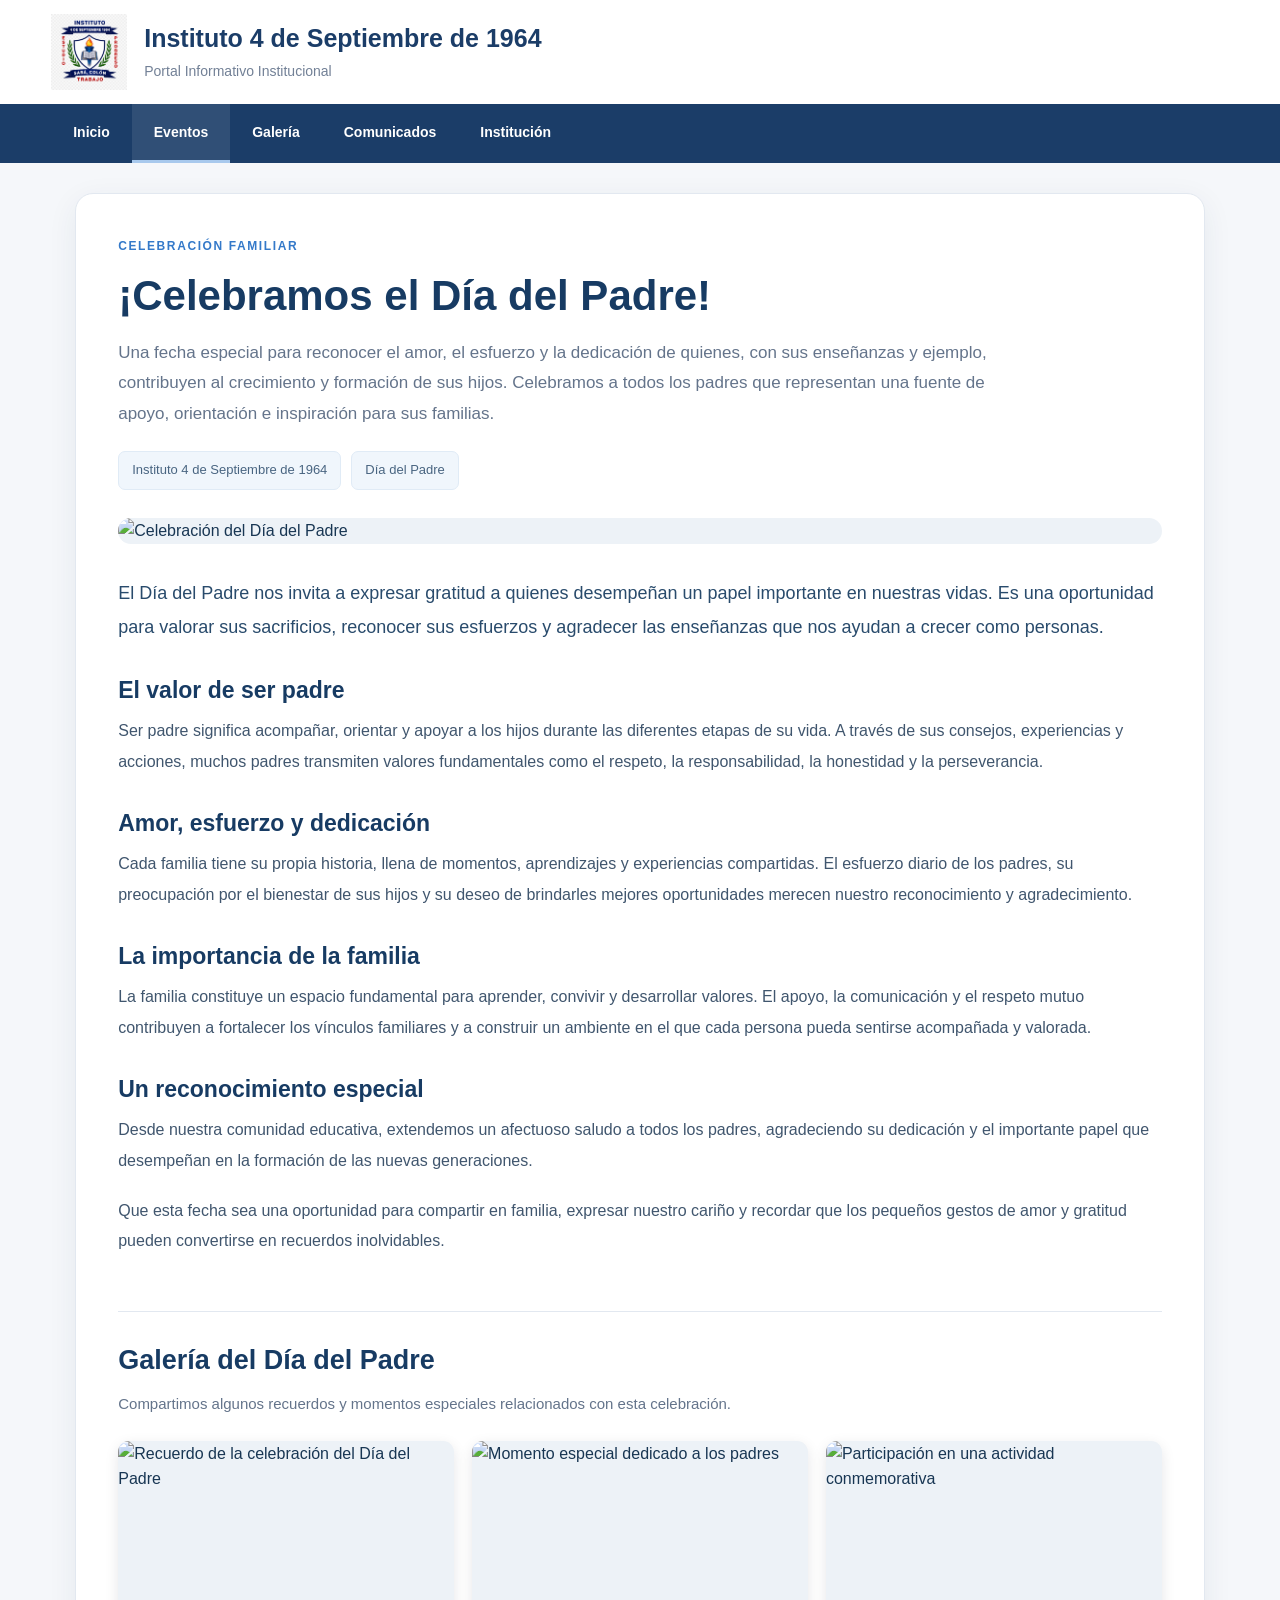
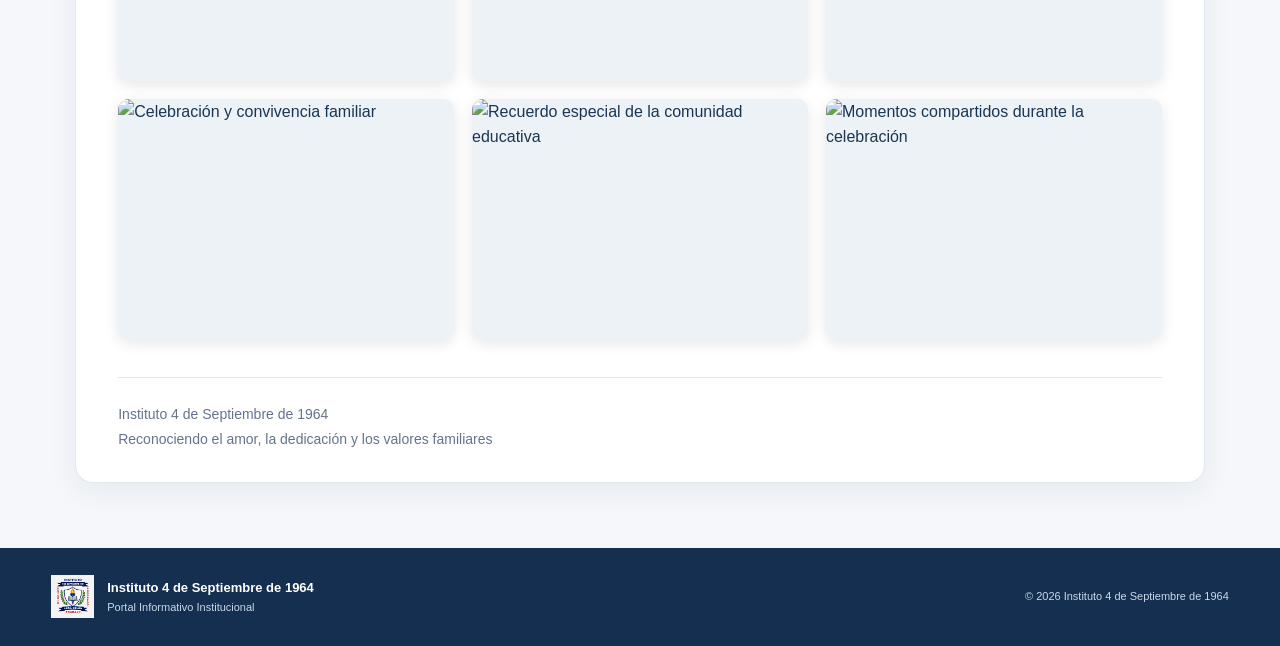
==== eventos/diapadre.html @ 83d795ff "Subir portal completo del Instituto" ====
<!DOCTYPE html>
<html lang="es">
<head>
    <meta charset="UTF-8">
    <meta name="viewport" content="width=device-width, initial-scale=1.0">

    <meta name="description"
          content="Celebramos el Día del Padre en el Instituto 4 de Septiembre de 1964, reconociendo el amor, esfuerzo y dedicación de los padres en sus familias.">

    <title>Día del Padre | Instituto 4 de Septiembre</title>

    <link rel="stylesheet" href="../estilos.css">
    <link rel="stylesheet" href="../evento-detalle.css">
</head>

<body>

    <!-- ENCABEZADO INSTITUCIONAL -->
    <header class="encabezado" id="inicio">
        <div class="contenedor encabezado-contenido">

            <a href="../index.html#inicio" class="identidad">
                <img src="../img/escudo.png"
                     alt="Escudo del Instituto"
                     class="escudo">

                <div class="identidad-texto">
                    <h1>Instituto 4 de Septiembre de 1964</h1>
                    <p>Portal Informativo Institucional</p>
                </div>
            </a>

        </div>
    </header>

    <!-- NAVEGACIÓN -->
    <nav class="navegacion">
        <div class="contenedor menu">
            <a href="../index.html#inicio">Inicio</a>
            <a href="../index.html#eventos" class="activo">Eventos</a>
            <a href="../index.html#galeria">Galería</a>
            <a href="../index.html#comunicados">Comunicados</a>
            <a href="../index.html#institucion">Institución</a>
        </div>
    </nav>

    <!-- CONTENIDO PRINCIPAL -->
    <main class="contenedor pagina-evento">

        <article class="evento-articulo">

            <!-- INFORMACIÓN DEL EVENTO -->
            <header class="evento-cabecera">

                <span class="evento-etiqueta">
                    CELEBRACIÓN FAMILIAR
                </span>

                <h2>¡Celebramos el Día del Padre!</h2>

                <p class="evento-bajada">
                    Una fecha especial para reconocer el amor,
                    el esfuerzo y la dedicación de quienes, con
                    sus enseñanzas y ejemplo, contribuyen al
                    crecimiento y formación de sus hijos.
                    Celebramos a todos los padres que representan
                    una fuente de apoyo, orientación e inspiración
                    para sus familias.
                </p>

                <div class="evento-metadatos">
                    <span>Instituto 4 de Septiembre de 1964</span>
                    <span>Día del Padre</span>
                </div>

            </header>

            <!-- FOTOGRAFÍA PRINCIPAL -->
            <img
                class="evento-foto-principal"
                src="../img/dia-padre-principal.jpg"
                alt="Celebración del Día del Padre">

            <!-- ARTÍCULO -->
            <div class="evento-cuerpo">

                <p class="evento-introduccion">
                    El Día del Padre nos invita a expresar gratitud
                    a quienes desempeñan un papel importante en
                    nuestras vidas. Es una oportunidad para valorar
                    sus sacrificios, reconocer sus esfuerzos y
                    agradecer las enseñanzas que nos ayudan a
                    crecer como personas.
                </p>

                <h3>El valor de ser padre</h3>

                <p>
                    Ser padre significa acompañar, orientar y apoyar
                    a los hijos durante las diferentes etapas de
                    su vida. A través de sus consejos, experiencias
                    y acciones, muchos padres transmiten valores
                    fundamentales como el respeto, la responsabilidad,
                    la honestidad y la perseverancia.
                </p>

                <h3>Amor, esfuerzo y dedicación</h3>

                <p>
                    Cada familia tiene su propia historia, llena
                    de momentos, aprendizajes y experiencias
                    compartidas. El esfuerzo diario de los padres,
                    su preocupación por el bienestar de sus hijos
                    y su deseo de brindarles mejores oportunidades
                    merecen nuestro reconocimiento y agradecimiento.
                </p>

                <h3>La importancia de la familia</h3>

                <p>
                    La familia constituye un espacio fundamental
                    para aprender, convivir y desarrollar valores.
                    El apoyo, la comunicación y el respeto mutuo
                    contribuyen a fortalecer los vínculos familiares
                    y a construir un ambiente en el que cada persona
                    pueda sentirse acompañada y valorada.
                </p>

                <h3>Un reconocimiento especial</h3>

                <p>
                    Desde nuestra comunidad educativa, extendemos
                    un afectuoso saludo a todos los padres,
                    agradeciendo su dedicación y el importante
                    papel que desempeñan en la formación de las
                    nuevas generaciones.
                </p>

                <p>
                    Que esta fecha sea una oportunidad para compartir
                    en familia, expresar nuestro cariño y recordar
                    que los pequeños gestos de amor y gratitud
                    pueden convertirse en recuerdos inolvidables.
                </p>

            </div>

            <!-- GALERÍA DE FOTOGRAFÍAS -->
            <section class="evento-galeria">

                <h3>Galería del Día del Padre</h3>

                <p>
                    Compartimos algunos recuerdos y momentos
                    especiales relacionados con esta celebración.
                </p>

                <div class="evento-fotos">

                    <img
                        src="../img/dia-padre-1.jpg"
                        alt="Recuerdo de la celebración del Día del Padre">

                    <img
                        src="../img/dia-padre-2.jpg"
                        alt="Momento especial dedicado a los padres">

                    <img
                        src="../img/dia-padre-3.jpg"
                        alt="Participación en una actividad conmemorativa">

                    <img
                        src="../img/dia-padre-4.jpg"
                        alt="Celebración y convivencia familiar">

                    <img
                        src="../img/dia-padre-5.jpg"
                        alt="Recuerdo especial de la comunidad educativa">

                    <img
                        src="../img/dia-padre-6.jpg"
                        alt="Momentos compartidos durante la celebración">

                </div>

            </section>

            <!-- PIE DEL ARTÍCULO -->
            <footer class="evento-pie">

                <p>
                    Instituto 4 de Septiembre de 1964<br>
                    Reconociendo el amor, la dedicación y los valores familiares
                </p>

            </footer>

        </article>

    </main>

    <!-- PIE INSTITUCIONAL -->
    <footer class="pie-pagina">
        <div class="contenedor pie-contenido">

            <div class="pie-identidad">

                <img src="../img/escudo.png"
                     alt="Escudo del Instituto"
                     class="escudo-pie">

                <div>
                    <h2>Instituto 4 de Septiembre de 1964</h2>
                    <p>Portal Informativo Institucional</p>
                </div>

            </div>

            <p class="copyright">
                © 2026 Instituto 4 de Septiembre de 1964
            </p>


        </div>
    </footer>

    <!-- VISOR DE FOTOGRAFÍAS -->
    <div class="visor-imagen"
         id="visorImagen"
         role="dialog"
         aria-modal="true"
         aria-label="Visor de fotografías">

        <button class="visor-cerrar"
                id="visorCerrar"
                aria-label="Cerrar imagen"
                type="button">&times;</button>

        <button class="visor-anterior"
                id="visorAnterior"
                aria-label="Fotografía anterior"
                type="button">&#8249;</button>

        <img id="imagenAmpliada" src="" alt="">

        <button class="visor-siguiente"
                id="visorSiguiente"
                aria-label="Fotografía siguiente"
                type="button">&#8250;</button>

        <div class="visor-contador" id="visorContador"></div>

    </div>

    <!-- JAVASCRIPT DEL VISOR -->
    <script>
        const visor = document.getElementById("visorImagen");
        const imagenAmpliada = document.getElementById("imagenAmpliada");
        const botonCerrar = document.getElementById("visorCerrar");
        const botonAnterior = document.getElementById("visorAnterior");
        const botonSiguiente = document.getElementById("visorSiguiente");
        const contador = document.getElementById("visorContador");

        const fotografias = Array.from(
            document.querySelectorAll(".evento-fotos img")
        );

        let indiceActual = 0;

        function mostrarImagen(indice) {
            if (fotografias.length === 0) return;

            indiceActual =
                (indice + fotografias.length) % fotografias.length;

            const fotografia = fotografias[indiceActual];

            imagenAmpliada.src = fotografia.src;
            imagenAmpliada.alt = fotografia.alt;

            contador.textContent =
                `${indiceActual + 1} / ${fotografias.length}`;

            botonAnterior.style.display =
                fotografias.length > 1 ? "flex" : "none";

            botonSiguiente.style.display =
                fotografias.length > 1 ? "flex" : "none";
        }

        function abrirVisor(indice) {
            mostrarImagen(indice);
            visor.classList.add("abierto");
            document.body.style.overflow = "hidden";
            botonCerrar.focus();
        }

        function cerrarVisor() {
            visor.classList.remove("abierto");
            document.body.style.overflow = "";
            imagenAmpliada.src = "";
        }

        fotografias.forEach((fotografia, indice) => {
            fotografia.addEventListener("click", () => {
                abrirVisor(indice);
            });
        });

        botonCerrar.addEventListener("click", cerrarVisor);

        botonAnterior.addEventListener("click", () => {
            mostrarImagen(indiceActual - 1);
        });

        botonSiguiente.addEventListener("click", () => {
            mostrarImagen(indiceActual + 1);
        });

        visor.addEventListener("click", (evento) => {
            if (evento.target === visor) {
                cerrarVisor();
            }
        });

        document.addEventListener("keydown", (evento) => {
            if (!visor.classList.contains("abierto")) return;

            if (evento.key === "Escape") {
                cerrarVisor();
            }

            if (evento.key === "ArrowLeft") {
                mostrarImagen(indiceActual - 1);
            }

            if (evento.key === "ArrowRight") {
                mostrarImagen(indiceActual + 1);
            }
        });
    </script>

</body>
</html>
---- estilos.css ----
/* =========================================
   1. COLORES Y CONFIGURACIÓN GENERAL
========================================= */

:root {
    --azul: #1b3d68;
    --azul-oscuro: #142f50;
    --azul-hover: #294d79;
    --azul-claro: #eaf1f9;
    --acento: #3d79ba;
    --fondo: #f5f7fa;
    --blanco: #ffffff;
    --texto: #253348;
    --gris: #728096;
    --borde: #e1e7ef;
    --radio: 12px;
    --sombra: 0 4px 18px rgba(25, 48, 78, 0.06);
}

* {
    box-sizing: border-box;
    margin: 0;
    padding: 0;
}

html {
    scroll-behavior: smooth;
    scroll-padding-top: 20px;
}

body {
    font-family: Arial, Helvetica, sans-serif;
    background: var(--fondo);
    color: var(--texto);
    line-height: 1.6;
}

a {
    text-decoration: none;
    color: inherit;
}

img {
    display: block;
    max-width: 100%;
}

.contenedor {
    width: min(1180px, 92%);
    margin: 0 auto;
}

/* =========================================
   2. ENCABEZADO Y ESCUDO
========================================= */

.encabezado {
    background: var(--blanco);
}

.encabezado-contenido {
    min-height: 104px;
    display: flex;
    align-items: center;
    justify-content: space-between;
    gap: 24px;
}

.identidad {
    display: flex;
    align-items: center;
    gap: 17px;
    min-width: 0;
}

.escudo {
    width: 76px;
    height: 82px;
    object-fit: contain;
    flex-shrink: 0;
}

.identidad-texto h1 {
    font-size: clamp(17px, 2vw, 25px);
    color: var(--azul);
    line-height: 1.3;
    font-weight: 700;
}

.identidad-texto p {
    margin-top: 5px;
    color: var(--gris);
    font-size: 14px;
}

.boton-login {
    background: var(--azul);
    color: var(--blanco);
    padding: 11px 18px;
    border-radius: 6px;
    font-size: 13px;
    font-weight: 700;
    white-space: nowrap;
    transition: background 0.2s;
}

.boton-login:hover {
    background: var(--azul-hover);
}

/* =========================================
   3. BANNER INSTITUCIONAL
========================================= */

.banner {
    width: 100%;
    height: 310px;
    position: relative;
    overflow: hidden;
    background: #dbe5ef;
}

.banner > img {
    width: 100%;
    height: 100%;
    object-fit: cover;
    object-position: center 48%;
}

.banner-capa {
    position: absolute;
    inset: 0;
    display: flex;
    align-items: end;
    background: linear-gradient(
        to top,
        rgba(12, 31, 54, 0.83),
        rgba(12, 31, 54, 0.12) 75%
    );
}

.banner-texto {
    color: var(--blanco);
    padding-bottom: 28px;
}

.banner-texto > span {
    font-size: 11px;
    font-weight: 700;
    letter-spacing: 1.6px;
    color: #d7e8fb;
}

.banner-texto h2 {
    font-size: clamp(23px, 3.2vw, 35px);
    line-height: 1.25;
    max-width: 680px;
    margin: 5px 0;
}

.banner-texto p {
    font-size: 14px;
    color: #edf3fa;
}

/* =========================================
   4. MENÚ AZUL DE ANCHO COMPLETO
========================================= */

.navegacion {
    width: 100%;
    background: var(--azul);
    color: var(--blanco);
}

.menu {
    display: flex;
    align-items: stretch;
    min-height: 59px;
    gap: 0;
}

.menu a {
    display: flex;
    align-items: center;
    justify-content: center;
    padding: 0 22px;
    border-bottom: 3px solid transparent;
    color: #ffffff;
    font-size: 14px;
    font-weight: 700;
    white-space: nowrap;
    transition: background 0.2s, border-color 0.2s;
}

.menu a:hover {
    background: rgba(255, 255, 255, 0.08);
    border-bottom-color: #a8c9ed;
}

.menu a.activo {
    background: rgba(255, 255, 255, 0.09);
    border-bottom-color: #a8c9ed;
}

/* =========================================
   5. ÁREA PRINCIPAL
========================================= */

.contenido-principal {
    padding-top: 32px;
    padding-bottom: 45px;
}

.seccion {
    margin-bottom: 42px;
    scroll-margin-top: 20px;
}

/* =========================================
   6. BIENVENIDA
========================================= */

.bienvenida {
    background: var(--blanco);
    border: 1px solid var(--borde);
    border-radius: var(--radio);
    padding: 31px 34px;
    display: grid;
    grid-template-columns: minmax(0, 1fr) 220px;
    align-items: center;
    gap: 25px;
    margin-bottom: 38px;
    box-shadow: var(--sombra);
}

.etiqueta,
.subtitulo {
    display: block;
    color: var(--acento);
    font-size: 10px;
    font-weight: 800;
    letter-spacing: 1.3px;
    margin-bottom: 6px;
}

.bienvenida h2 {
    font-size: clamp(23px, 3vw, 31px);
    line-height: 1.3;
    color: var(--azul-oscuro);
    max-width: 700px;
    margin-bottom: 12px;
}

.bienvenida p {
    font-size: 14px;
    color: var(--gris);
    max-width: 700px;
    margin-bottom: 21px;
}

.boton-principal {
    display: inline-block;
    background: var(--azul);
    color: var(--blanco);
    padding: 11px 18px;
    border-radius: 7px;
    font-size: 13px;
    font-weight: 700;
    transition: background 0.2s;
}

.boton-principal:hover {
    background: var(--azul-hover);
}

.bienvenida-icono {
    min-height: 160px;
    border-radius: 10px;
    background: var(--azul-claro);
    display: flex;
    flex-direction: column;
    justify-content: center;
    align-items: center;
    gap: 5px;
    color: var(--azul);
    border: 1px solid #dce7f4;
}

.bienvenida-icono span {
    font-size: 10px;
    font-weight: 700;
    letter-spacing: 2px;
}

.bienvenida-icono strong {
    font-size: 27px;
    letter-spacing: 1px;
}

/* =========================================
   7. TÍTULOS DE LAS SECCIONES
========================================= */

.titulo-seccion {
    display: flex;
    align-items: end;
    justify-content: space-between;
    gap: 15px;
    margin-bottom: 19px;
}

.titulo-seccion h2 {
    font-size: 25px;
    line-height: 1.3;
    color: var(--azul-oscuro);
}

.texto-auxiliar {
    color: var(--gris);
    font-size: 12px;
}

.estado-evento {
    display: inline-flex;
    align-items: center;
    gap: 8px;
    color: var(--gris);
    font-size: 12px;
    white-space: nowrap;
    padding-bottom: 5px;
}

.punto {
    width: 9px;
    height: 9px;
    border-radius: 50%;
    background: #299768;
}

/* =========================================
   8. EVENTO DESTACADO
========================================= */

.evento-destacado {
    background: var(--blanco);
    border: 1px solid var(--borde);
    border-radius: var(--radio);
    overflow: hidden;
    display: grid;
    grid-template-columns: minmax(0, 1fr) minmax(0, 1fr);
    box-shadow: var(--sombra);
}

.evento-imagen {
    min-height: 300px;
    background: #dce6f0;
}

.evento-imagen img {
    width: 100%;
    height: 100%;
    min-height: 300px;
    object-fit: cover;
}

.evento-informacion {
    padding: 30px;
    align-self: center;
}

.categoria {
    display: inline-block;
    color: var(--acento);
    font-size: 10px;
    font-weight: 800;
    letter-spacing: 1px;
    margin-bottom: 9px;
}

.evento-informacion h3 {
    color: var(--azul-oscuro);
    font-size: 25px;
    line-height: 1.3;
    margin-bottom: 12px;
}

.descripcion {
    color: var(--gris);
    font-size: 13px;
    margin-bottom: 19px;
}

.datos-evento {
    display: grid;
    gap: 8px;
    margin-bottom: 23px;
}

.datos-evento p {
    color: var(--texto);
    font-size: 12px;
}

.datos-evento span {
    color: var(--acento);
    font-weight: 700;
    margin-right: 7px;
}

.boton-secundario {
    display: inline-block;
    border: 1px solid #cbd9e9;
    color: var(--azul);
    padding: 10px 15px;
    border-radius: 7px;
    font-size: 12px;
    font-weight: 700;
}

.boton-secundario:hover {
    background: var(--azul-claro);
}

/* =========================================
   9. TARJETAS DE EVENTOS
========================================= */

.rejilla-eventos {
    display: grid;
    grid-template-columns: repeat(3, minmax(0, 1fr));
    gap: 20px;
}

.tarjeta {
    display: block;
    min-width: 0;
    color: inherit;
    text-decoration: none;
    cursor: pointer;
    background: var(--blanco);
    border: 1px solid var(--borde);
    border-radius: var(--radio);
    overflow: hidden;
    box-shadow: var(--sombra);
    transition: transform 0.2s, box-shadow 0.2s;
}

.tarjeta:hover {
    transform: translateY(-3px);
    box-shadow: 0 9px 25px rgba(25, 48, 78, 0.10);
}

.tarjeta > img {
    width: 100%;
    height: 185px;
    object-fit: cover;
}

.tarjeta-contenido {
    padding: 19px;
}

.tarjeta-contenido h3 {
    font-size: 17px;
    color: var(--azul-oscuro);
    line-height: 1.4;
    margin-bottom: 9px;
}

.tarjeta-contenido p {
    color: var(--gris);
    font-size: 12px;
    line-height: 1.8;
    margin-bottom: 15px;
}

.fecha {
    color: var(--gris);
    font-size: 10px;
}

/* =========================================
   10. GALERÍA FOTOGRÁFICA
========================================= */

.rejilla-galeria {
    display: grid;
    grid-template-columns: repeat(4, minmax(0, 1fr));
    gap: 14px;
}

.rejilla-galeria img {
    width: 100%;
    height: 180px;
    object-fit: cover;
    border-radius: 9px;
    background: #e1e7ef;
    transition: transform 0.2s;
}

.rejilla-galeria img:hover {
    transform: translateY(-3px);
}

.nota {
    font-size: 11px;
    color: var(--gris);
    margin-top: 12px;
}

/* =========================================
   11. COMUNICADOS
========================================= */

.rejilla-comunicados {
    display: grid;
    grid-template-columns: repeat(2, minmax(0, 1fr));
    gap: 18px;
}

.comunicado {
    display: flex;
    align-items: start;
    gap: 15px;
    padding: 22px;
    background: var(--blanco);
    border: 1px solid var(--borde);
    border-radius: var(--radio);
    box-shadow: var(--sombra);
}

.comunicado-icono {
    width: 39px;
    height: 39px;
    flex-shrink: 0;
    display: flex;
    align-items: center;
    justify-content: center;
    background: var(--azul-claro);
    color: var(--azul);
    border-radius: 9px;
    font-size: 19px;
    font-weight: 800;
}

.comunicado h3 {
    color: var(--azul-oscuro);
    font-size: 15px;
    margin-bottom: 5px;
}

.comunicado p {
    color: var(--gris);
    font-size: 12px;
    line-height: 1.8;
}

/* =========================================
   12. PRESENTACIÓN INSTITUCIONAL
========================================= */

.franja-institucion {
    background: var(--azul);
    color: var(--blanco);
    border-radius: var(--radio);
    padding: 30px;
    margin-bottom: 25px;
}

.franja-institucion .subtitulo {
    color: #bedbfc;
}

.franja-institucion h2 {
    font-size: 24px;
    margin-bottom: 8px;
}

.franja-institucion p {
    color: #dbe6f3;
    font-size: 13px;
    max-width: 800px;
}

/* =========================================
   13. ACCESO A LA COMUNIDAD
========================================= */

.acceso-comunidad {
    display: flex;
    justify-content: space-between;
    align-items: center;
    gap: 25px;
    padding: 25px 0;
}

.acceso-comunidad h2 {
    font-size: 20px;
    color: var(--azul-oscuro);
    margin-bottom: 5px;
}

.acceso-comunidad p {
    color: var(--gris);
    font-size: 12px;
    max-width: 700px;
}

/* =========================================
   14. PIE DE PÁGINA
========================================= */

.pie-pagina {
    background: var(--azul-oscuro);
    color: var(--blanco);
    padding: 25px 0;
}

.pie-contenido {
    display: flex;
    align-items: center;
    justify-content: space-between;
    gap: 20px;
}

.pie-identidad {
    display: flex;
    align-items: center;
    gap: 13px;
}

.escudo-pie {
    width: 43px;
    height: 48px;
    object-fit: contain;
}

.pie-identidad h2 {
    font-size: 13px;
}

.pie-identidad p,
.copyright {
    color: #cbd8e8;
    font-size: 11px;
}

/* =========================================
   15. TABLETAS
========================================= */

@media (max-width: 900px) {
    .menu a {
        padding: 0 16px;
    }

    .evento-informacion {
        padding: 23px;
    }

    .evento-informacion h3 {
        font-size: 22px;
    }

    .rejilla-eventos {
        grid-template-columns: repeat(2, minmax(0, 1fr));
    }

    .rejilla-galeria {
        grid-template-columns: repeat(2, minmax(0, 1fr));
    }
}

/* =========================================
   16. CELULARES
========================================= */

@media (max-width: 600px) {
    .contenedor {
        width: 92%;
    }

    .encabezado-contenido {
        min-height: 85px;
        gap: 10px;
    }

    .identidad {
        gap: 10px;
    }

    .escudo {
        width: 49px;
        height: 58px;
    }

    .identidad-texto h1 {
        font-size: 14px;
    }

    .identidad-texto p {
        font-size: 11px;
    }

    .boton-login {
        padding: 9px 10px;
        font-size: 11px;
    }

    .banner {
        height: 225px;
    }

    .banner-texto {
        padding-bottom: 20px;
    }

    .banner-texto h2 {
        font-size: 24px;
    }

    .banner-texto p {
        font-size: 12px;
    }

    .menu {
        width: 100%;
        min-height: 53px;
        overflow-x: auto;
        scrollbar-width: thin;
    }

    .menu a {
        padding: 0 16px;
        font-size: 12px;
    }

    .contenido-principal {
        padding-top: 22px;
        padding-bottom: 30px;
    }

    .bienvenida {
        grid-template-columns: 1fr;
        padding: 23px;
        gap: 18px;
        margin-bottom: 30px;
    }

    .bienvenida h2 {
        font-size: 25px;
    }

    .bienvenida-icono {
        min-height: 105px;
    }

    .bienvenida-icono strong {
        font-size: 22px;
    }

    .titulo-seccion {
        align-items: start;
    }

    .titulo-seccion h2 {
        font-size: 21px;
    }

    .estado-evento,
    .texto-auxiliar {
        display: none;
    }

    .evento-destacado {
        grid-template-columns: 1fr;
    }

    .evento-imagen,
    .evento-imagen img {
        min-height: 0;
        height: 215px;
    }

    .evento-informacion {
        padding: 21px;
    }

    .evento-informacion h3 {
        font-size: 22px;
    }

    .rejilla-eventos {
        grid-template-columns: 1fr;
    }

    .tarjeta > img {
        height: 205px;
    }

    .rejilla-galeria {
        grid-template-columns: repeat(2, minmax(0, 1fr));
        gap: 10px;
    }

    .rejilla-galeria img {
        height: 130px;
    }

    .rejilla-comunicados {
        grid-template-columns: 1fr;
    }

    .franja-institucion {
        padding: 23px;
    }

    .franja-institucion h2 {
        font-size: 21px;
    }

    .acceso-comunidad {
        align-items: start;
        flex-direction: column;
    }

    .pie-contenido {
        align-items: start;
        flex-direction: column;
    }
}
---- evento-detalle.css ----
/* ===== DISEÑO GENERAL DE LA PÁGINA DEL EVENTO ===== */

.pagina-evento {
    max-width: 1180px;
    margin: 0 auto;
    padding: 30px 24px 65px;
    color: #183653;
}

.evento-volver {
    display: inline-flex;
    align-items: center;
    gap: 8px;
    margin-bottom: 24px;
    color: #24558a;
    text-decoration: none;
    font-weight: 600;
    transition: color 0.2s ease;
}

.evento-volver:hover {
    color: #0d83c7;
}

/* ===== CONTENEDOR PRINCIPAL ===== */

.evento-articulo {
    width: 100%;
    max-width: 100%;
    margin: 0 auto;
    overflow: hidden;
    background: #ffffff;
    border: 1px solid #e2e8f0;
    border-radius: 18px;
    box-shadow: 0 8px 30px rgba(25, 55, 85, 0.07);
}

/* ===== CABECERA DEL EVENTO ===== */

.evento-cabecera {
    padding: 38px 42px 28px;
}

.evento-etiqueta {
    display: inline-block;
    margin-bottom: 15px;
    color: #3479c9;
    font-size: 12px;
    font-weight: 800;
    letter-spacing: 1.6px;
    text-transform: uppercase;
}

.evento-cabecera h2 {
    margin: 0 0 16px;
    color: #173b63;
    font-size: clamp(28px, 4vw, 42px);
    font-weight: 800;
    line-height: 1.2;
}

.evento-bajada {
    max-width: 900px;
    margin: 0 0 22px;
    color: #64748b;
    font-size: 17px;
    line-height: 1.8;
}

.evento-metadatos {
    display: flex;
    flex-wrap: wrap;
    gap: 10px;
    color: #496581;
    font-size: 13px;
}

.evento-metadatos span {
    display: inline-block;
    padding: 8px 13px;
    background: #f0f6fc;
    border: 1px solid #e0ebf6;
    border-radius: 7px;
}

/* ===== FOTOGRAFÍA PRINCIPAL ===== */

.evento-foto-principal {
    display: block;
    width: calc(100% - 84px);
    max-height: 540px;
    margin: 0 42px 32px;
    object-fit: cover;
    object-position: center;
    border-radius: 13px;
    background: #edf2f7;
}

/* ===== TEXTO DEL EVENTO ===== */

.evento-cuerpo {
    padding: 0 42px 34px;
    color: #40566e;
    font-size: 16px;
    line-height: 1.9;
}

.evento-cuerpo p {
    margin: 0 0 20px;
}

.evento-cuerpo .evento-introduccion {
    color: #294b6c;
    font-size: 18px;
    line-height: 1.9;
}

.evento-cuerpo h3 {
    margin: 30px 0 10px;
    color: #173b63;
    font-size: 23px;
    line-height: 1.4;
}

.evento-cuerpo h3:first-child {
    margin-top: 0;
}

/* ===== BOTÓN PARA IR A LAS FOTOGRAFÍAS ===== */

.evento-acceso-galeria {
    display: flex;
    align-items: center;
    justify-content: space-between;
    gap: 20px;
    margin: 0 42px 38px;
    padding: 23px 25px;
    background: #f0f6fc;
    border: 1px solid #dce9f6;
    border-radius: 12px;
}

.evento-acceso-galeria h3 {
    margin: 0 0 5px;
    color: #173b63;
    font-size: 19px;
}

.evento-acceso-galeria p {
    margin: 0;
    color: #64748b;
    font-size: 14px;
    line-height: 1.7;
}

.evento-boton-galeria {
    display: inline-flex;
    flex-shrink: 0;
    align-items: center;
    justify-content: center;
    gap: 8px;
    padding: 12px 18px;
    color: #ffffff;
    background: #24558a;
    border: 1px solid #24558a;
    border-radius: 8px;
    text-decoration: none;
    font-size: 14px;
    font-weight: 700;
    transition: background 0.2s ease, transform 0.2s ease;
}

.evento-boton-galeria:hover {
    background: #173b63;
    transform: translateY(-2px);
}

/* ===== GALERÍA DE FOTOGRAFÍAS ===== */

.evento-galeria {
    width: auto;
    margin: 0 42px 38px;
    padding-top: 30px;
    border-top: 1px solid #e2e8f0;
    scroll-margin-top: 25px;
}

.evento-galeria h3 {
    margin: 0 0 10px;
    color: #173b63;
    font-size: 27px;
    line-height: 1.4;
}

.evento-galeria > p {
    margin: 0 0 24px;
    color: #64748b;
    font-size: 15px;
    line-height: 1.8;
}

/* Conserva todas las fotos en una cuadrícula */

.evento-fotos {
    display: grid;
    grid-template-columns: repeat(3, minmax(0, 1fr));
    gap: 18px;
    width: 100%;
    align-items: stretch;
}

.evento-fotos img {
    display: block;
    width: 100%;
    height: 240px;
    object-fit: cover;
    object-position: center;
    border-radius: 11px;
    background: #edf2f7;
    box-shadow: 0 4px 14px rgba(15, 23, 42, 0.10);
    cursor: zoom-in;
    transition: transform 0.25s ease, box-shadow 0.25s ease;
}

.evento-fotos img:hover {
    transform: translateY(-3px);
    box-shadow: 0 8px 20px rgba(15, 23, 42, 0.16);
}

/* ===== PIE DEL ARTÍCULO ===== */

.evento-pie {
    display: flex;
    align-items: center;
    justify-content: space-between;
    gap: 20px;
    margin: 0 42px;
    padding: 24px 0 30px;
    border-top: 1px solid #e2e8f0;
}

.evento-pie p {
    margin: 0;
    color: #64748b;
    font-size: 14px;
    line-height: 1.8;
}

.evento-pie .evento-boton {
    display: inline-flex;
    flex-shrink: 0;
    align-items: center;
    justify-content: center;
    padding: 11px 16px;
    color: #24558a;
    background: #f0f6fc;
    border: 1px solid #dce9f6;
    border-radius: 8px;
    text-decoration: none;
    font-weight: 700;
    transition: background 0.2s ease;
}

.evento-pie .evento-boton:hover {
    background: #e0ebf6;
}

/* ===== VISOR DE IMÁGENES A PANTALLA COMPLETA ===== */

.visor-imagen {
    display: none;
    position: fixed;
    inset: 0;
    z-index: 99999;
    width: 100%;
    height: 100%;
    box-sizing: border-box;
    padding: 60px 70px;
    background: rgba(0, 0, 0, 0.94);
    align-items: center;
    justify-content: center;
}

.visor-imagen.abierto {
    display: flex;
}

.visor-imagen img {
    display: block;
    max-width: 100%;
    max-height: 100%;
    width: auto;
    height: auto;
    object-fit: contain;
    border-radius: 4px;
    box-shadow: 0 0 35px rgba(0, 0, 0, 0.35);
}

.visor-cerrar,
.visor-anterior,
.visor-siguiente {
    position: absolute;
    display: flex;
    align-items: center;
    justify-content: center;
    color: #ffffff;
    background: rgba(255, 255, 255, 0.13);
    border: none;
    cursor: pointer;
    transition: background 0.2s ease;
}

.visor-cerrar:hover,
.visor-anterior:hover,
.visor-siguiente:hover {
    background: rgba(255, 255, 255, 0.28);
}

.visor-cerrar {
    top: 18px;
    right: 24px;
    width: 46px;
    height: 46px;
    border-radius: 50%;
    font-size: 30px;
    line-height: 1;
}

.visor-anterior,
.visor-siguiente {
    top: 50%;
    transform: translateY(-50%);
    width: 48px;
    height: 60px;
    border-radius: 8px;
    font-size: 34px;
}

.visor-anterior {
    left: 16px;
}

.visor-siguiente {
    right: 16px;
}

.visor-contador {
    position: absolute;
    bottom: 18px;
    left: 50%;
    transform: translateX(-50%);
    color: #ffffff;
    font-size: 14px;
    letter-spacing: 1px;
}

/* ===== ADAPTACIÓN A TABLETAS ===== */

@media (max-width: 900px) {
    .evento-cabecera {
        padding: 30px 28px 24px;
    }

    .evento-foto-principal {
        width: calc(100% - 56px);
        margin: 0 28px 28px;
    }

    .evento-cuerpo {
        padding: 0 28px 28px;
    }

    .evento-acceso-galeria {
        margin-right: 28px;
        margin-left: 28px;
    }

    .evento-galeria {
        margin-right: 28px;
        margin-left: 28px;
    }

    .evento-fotos {
        grid-template-columns: repeat(2, minmax(0, 1fr));
    }

    .evento-fotos img {
        height: 220px;
    }

    .evento-pie {
        margin-right: 28px;
        margin-left: 28px;
    }
}

/* ===== ADAPTACIÓN A TELÉFONOS ===== */

@media (max-width: 560px) {
    .pagina-evento {
        padding: 20px 12px 40px;
    }

    .evento-articulo {
        border-radius: 12px;
    }

    .evento-cabecera {
        padding: 25px 18px 22px;
    }

    .evento-cabecera h2 {
        font-size: 29px;
    }

    .evento-bajada {
        font-size: 15px;
    }

    .evento-metadatos {
        flex-direction: column;
        align-items: flex-start;
    }

    .evento-foto-principal {
        width: calc(100% - 36px);
        max-height: 340px;
        margin: 0 18px 24px;
        border-radius: 9px;
    }

    .evento-cuerpo {
        padding: 0 18px 24px;
        font-size: 15px;
    }

    .evento-cuerpo .evento-introduccion {
        font-size: 16px;
    }

    .evento-cuerpo h3 {
        font-size: 21px;
    }

    .evento-acceso-galeria {
        flex-direction: column;
        align-items: flex-start;
        margin: 0 18px 28px;
        padding: 18px;
    }

    .evento-boton-galeria {
        width: 100%;
        box-sizing: border-box;
    }

    .evento-galeria {
        margin: 0 18px 28px;
        padding-top: 24px;
    }

    .evento-galeria h3 {
        font-size: 23px;
    }

    .evento-fotos {
        grid-template-columns: 1fr;
        gap: 14px;
    }

    .evento-fotos img {
        height: 240px;
    }

    .evento-pie {
        flex-direction: column;
        align-items: flex-start;
        margin: 0 18px;
        padding: 20px 0 24px;
    }

    .visor-imagen {
        padding: 55px 12px;
    }

    .visor-anterior {
        left: 5px;
    }

    .visor-siguiente {
        right: 5px;
    }

    .visor-anterior,
    .visor-siguiente {
        width: 38px;
        height: 48px;
    }
}
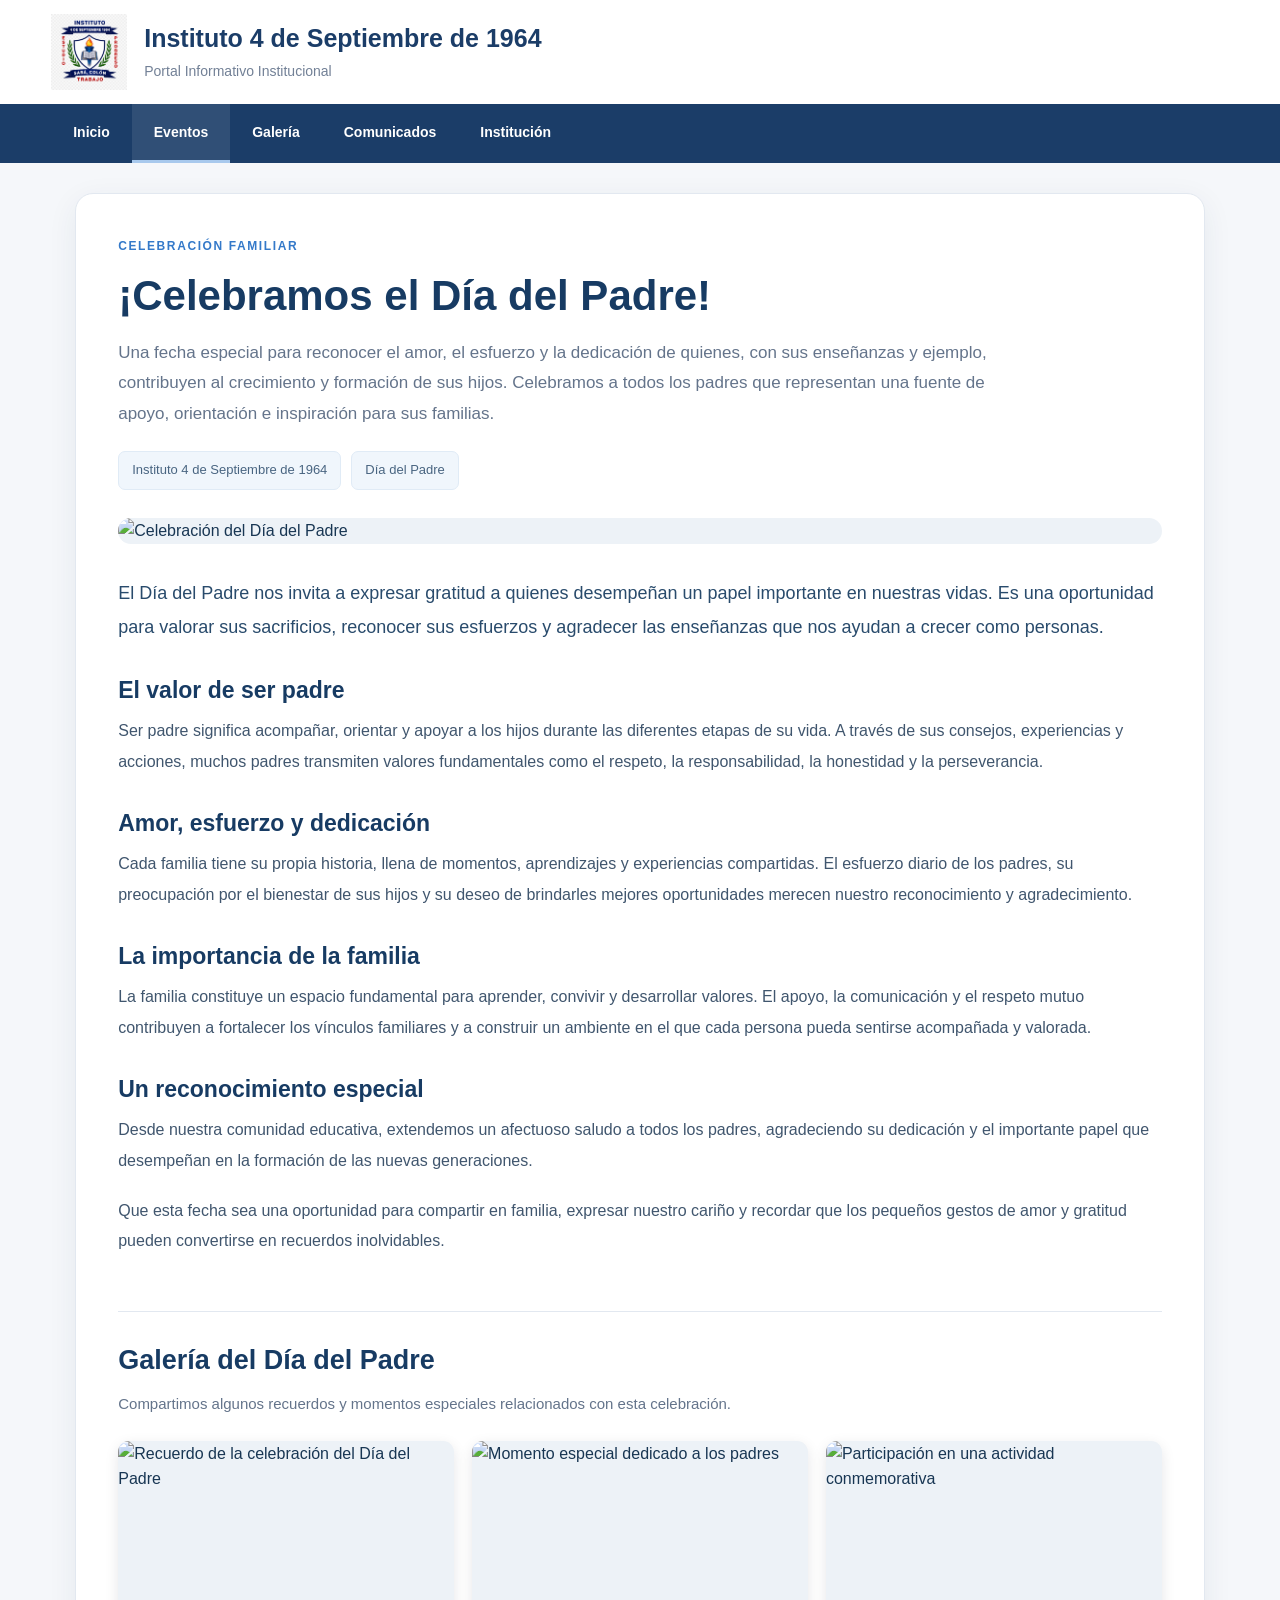
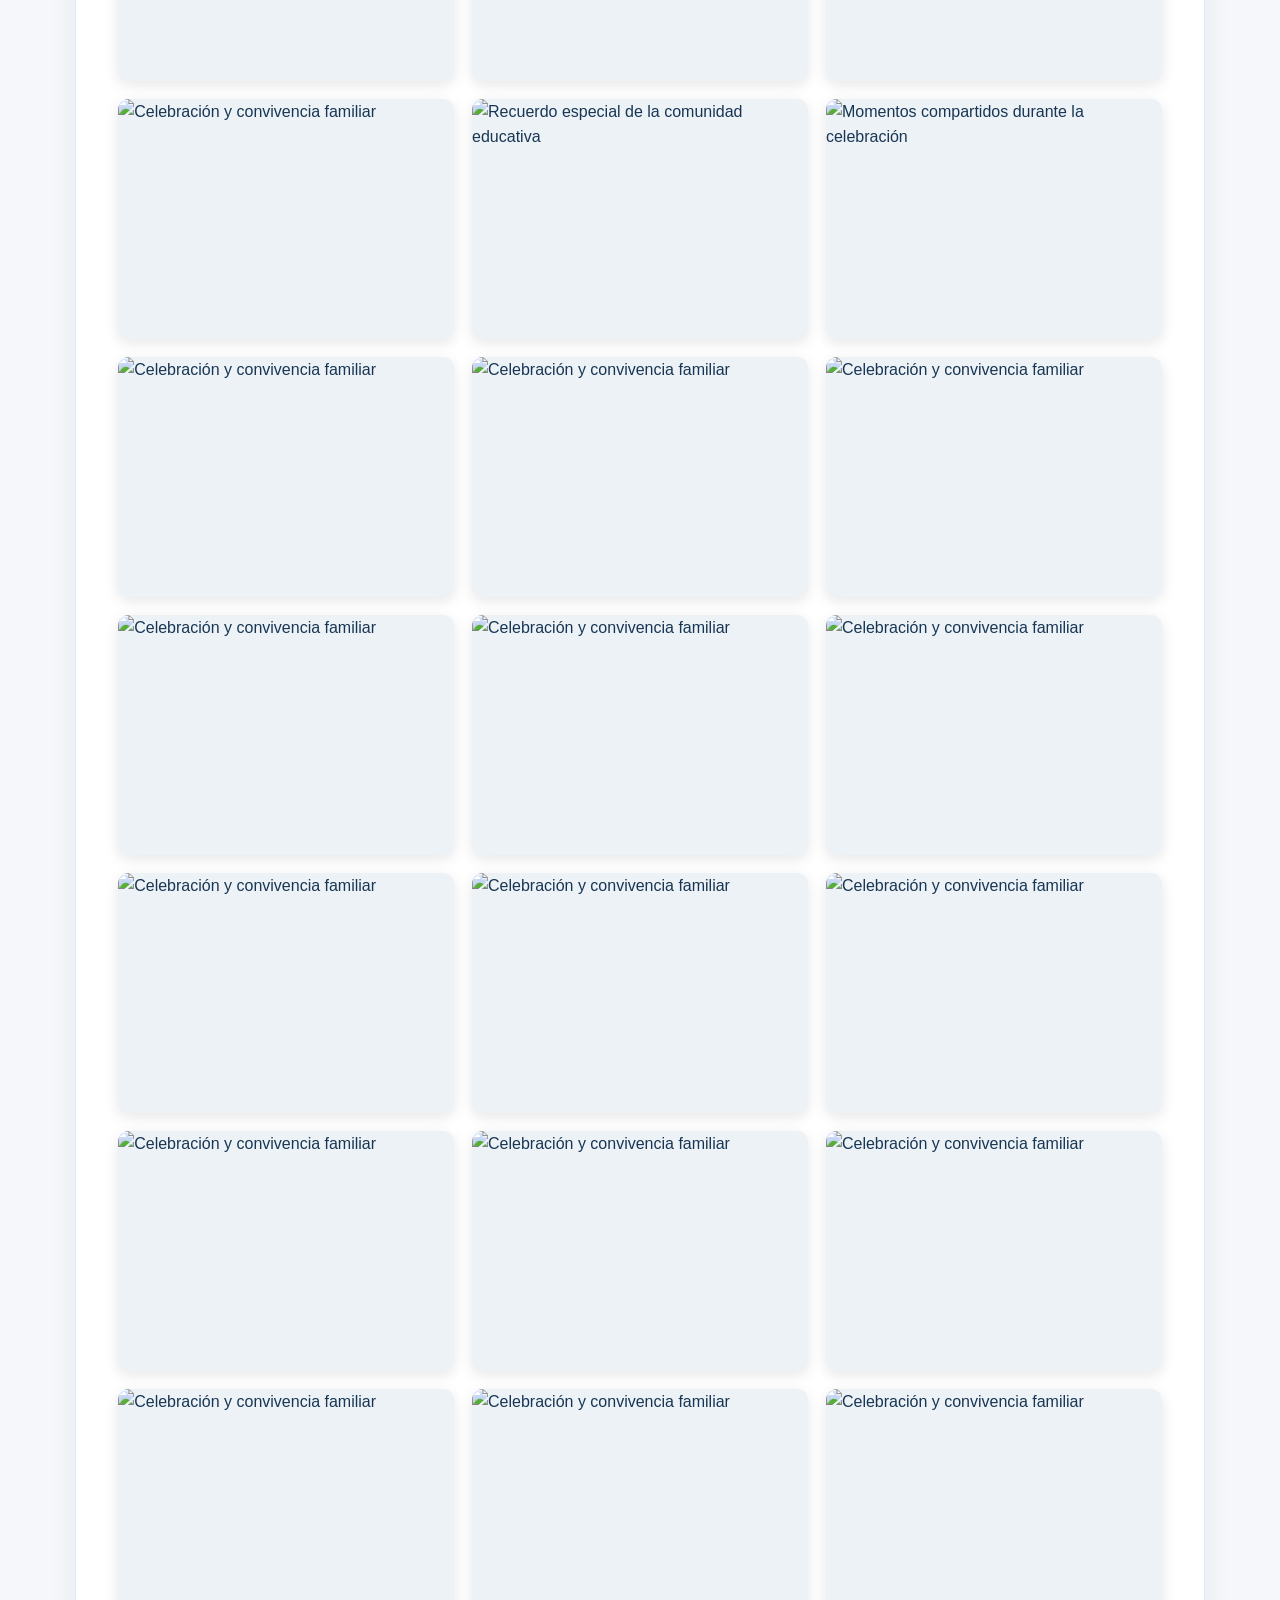
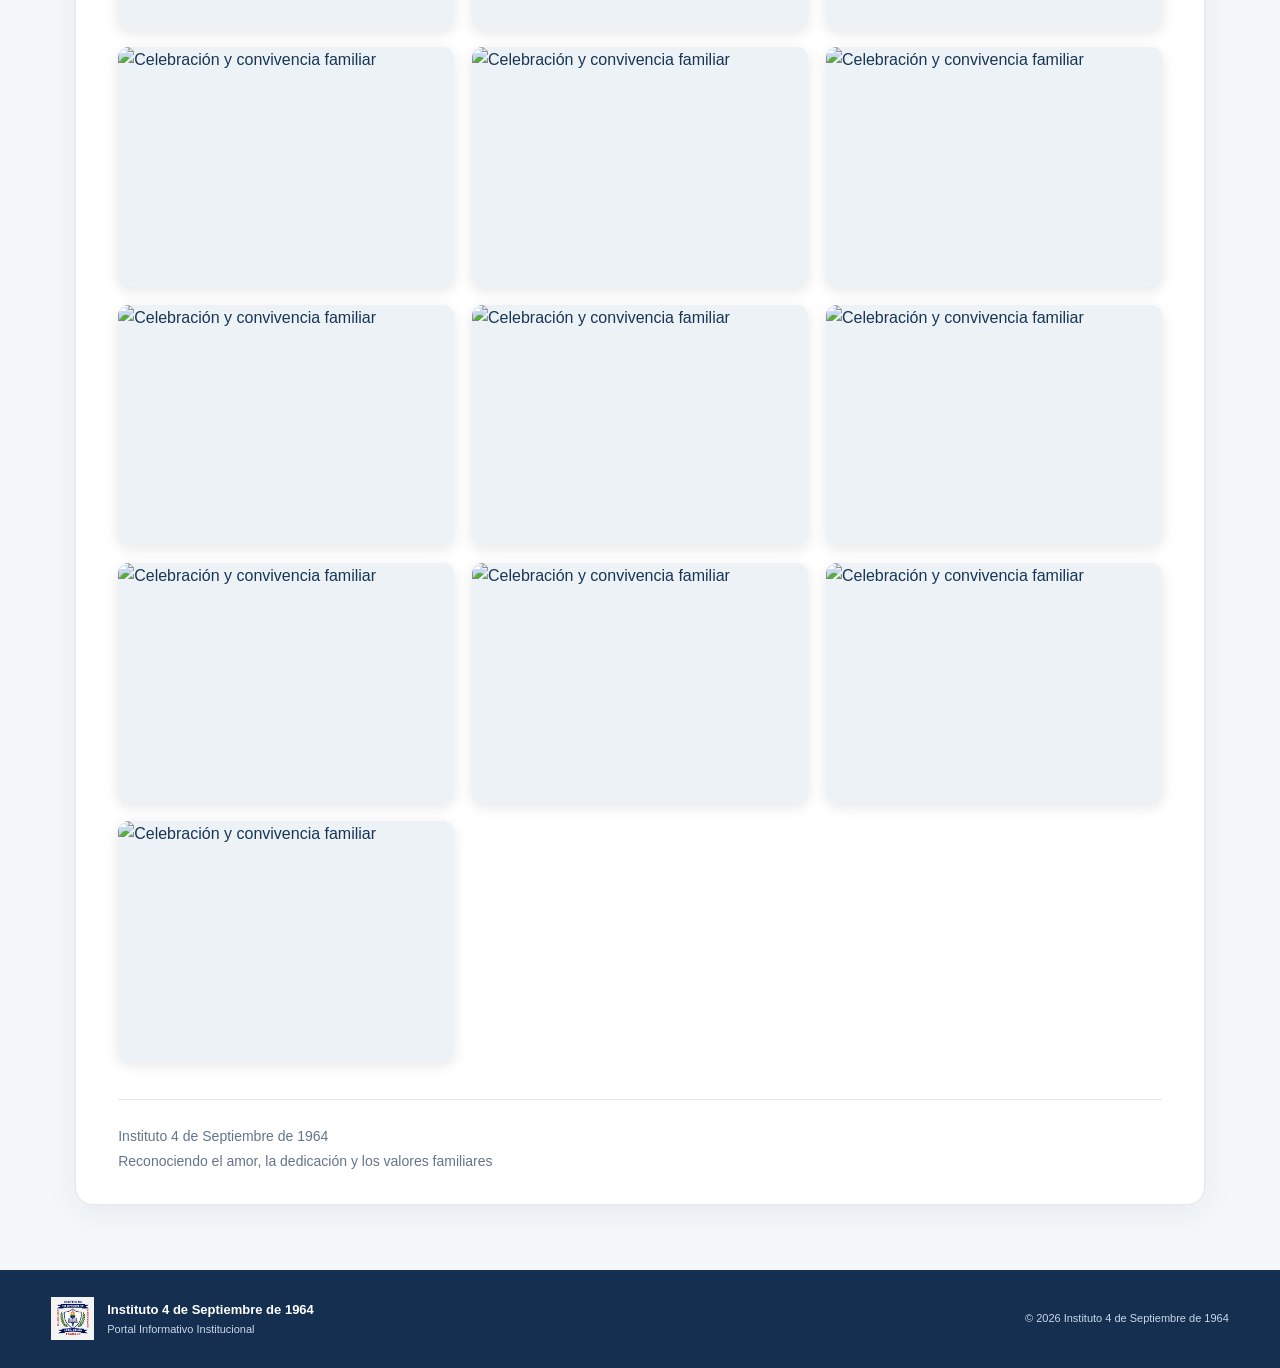
==== commit 519eb6aa: "Dia padre" ====
--- a/eventos/diapadre.html
+++ b/eventos/diapadre.html
@@ -78,7 +78,7 @@
             <!-- FOTOGRAFÍA PRINCIPAL -->
             <img
                 class="evento-foto-principal"
-                src="../img/dia-padre-principal.jpg"
+                src="file:///C|/Users/Harold Euceda/OneDrive/Documentos/GitHub/portal-instituto/img/diapadre/Captura de pantalla 2026-10-19 211400.png"
                 alt="Celebración del Día del Padre">
 
             <!-- ARTÍCULO -->
@@ -158,11 +158,11 @@
                 <div class="evento-fotos">
 
                     <img
-                        src="../img/dia-padre-1.jpg"
+                        src="file:///C|/Users/Harold Euceda/OneDrive/Documentos/GitHub/portal-instituto/img/diapadre/Captura de pantalla 2026-10-19 211405.png"
                         alt="Recuerdo de la celebración del Día del Padre">
 
                     <img
-                        src="../img/dia-padre-2.jpg"
+                        src="file:///C|/Users/Harold Euceda/OneDrive/Documentos/GitHub/portal-instituto/img/diapadre/Captura de pantalla 2026-10-19 211415.png"
                         alt="Momento especial dedicado a los padres">
 
                     <img
@@ -170,16 +170,117 @@
                         alt="Participación en una actividad conmemorativa">
 
                     <img
-                        src="../img/dia-padre-4.jpg"
-                        alt="Celebración y convivencia familiar">
-
-                    <img
-                        src="../img/dia-padre-5.jpg"
+                        src="file:///C|/Users/Harold Euceda/OneDrive/Documentos/GitHub/portal-instituto/img/diapadre/Captura de pantalla 2026-10-19 211421.png"
+                        alt="Celebración y convivencia familiar">
+
+                    <img
+                        src="file:///C|/Users/Harold Euceda/OneDrive/Documentos/GitHub/portal-instituto/img/diapadre/Captura de pantalla 2026-10-19 211429.png"
                         alt="Recuerdo especial de la comunidad educativa">
 
                     <img
-                        src="../img/dia-padre-6.jpg"
+                        src="file:///C|/Users/Harold Euceda/OneDrive/Documentos/GitHub/portal-instituto/img/diapadre/Captura de pantalla 2026-10-19 211435.png"
                         alt="Momentos compartidos durante la celebración">
+					
+					<img
+                        src="file:///C|/Users/Harold Euceda/OneDrive/Documentos/GitHub/portal-instituto/img/diapadre/Captura de pantalla 2026-10-19 211440.png"
+                        alt="Celebración y convivencia familiar">
+					
+					<img
+                        src="file:///C|/Users/Harold Euceda/OneDrive/Documentos/GitHub/portal-instituto/img/diapadre/Captura de pantalla 2026-10-19 211446.png"
+                        alt="Celebración y convivencia familiar">
+					
+					<img
+                        src="file:///C|/Users/Harold Euceda/OneDrive/Documentos/GitHub/portal-instituto/img/diapadre/Captura de pantalla 2026-10-19 211502.png"
+                        alt="Celebración y convivencia familiar">
+					
+					<img
+                        src="file:///C|/Users/Harold Euceda/OneDrive/Documentos/GitHub/portal-instituto/img/diapadre/Captura de pantalla 2026-10-19 211510.png"
+                        alt="Celebración y convivencia familiar">
+					
+					<img
+                        src="file:///C|/Users/Harold Euceda/OneDrive/Documentos/GitHub/portal-instituto/img/diapadre/Captura de pantalla 2026-10-19 211516.png"
+                        alt="Celebración y convivencia familiar">
+					
+					<img
+                        src="file:///C|/Users/Harold Euceda/OneDrive/Documentos/GitHub/portal-instituto/img/diapadre/Captura de pantalla 2026-10-19 211528.png"
+                        alt="Celebración y convivencia familiar">
+					
+					<img
+                        src="file:///C|/Users/Harold Euceda/OneDrive/Documentos/GitHub/portal-instituto/img/diapadre/Captura de pantalla 2026-10-19 211534.png"
+                        alt="Celebración y convivencia familiar">
+					
+					<img
+                        src="file:///C|/Users/Harold Euceda/OneDrive/Documentos/GitHub/portal-instituto/img/diapadre/Captura de pantalla 2026-10-19 211545.png"
+                        alt="Celebración y convivencia familiar">
+					
+					<img
+                        src="file:///C|/Users/Harold Euceda/OneDrive/Documentos/GitHub/portal-instituto/img/diapadre/Captura de pantalla 2026-10-19 211551.png"
+                        alt="Celebración y convivencia familiar">
+					
+					<img
+                        src="file:///C|/Users/Harold Euceda/OneDrive/Documentos/GitHub/portal-instituto/img/diapadre/Captura de pantalla 2026-10-19 211601.png"
+                        alt="Celebración y convivencia familiar">
+					
+					<img
+                        src="file:///C|/Users/Harold Euceda/OneDrive/Documentos/GitHub/portal-instituto/img/diapadre/Captura de pantalla 2026-10-19 211620.png"
+                        alt="Celebración y convivencia familiar">
+					
+					<img
+                        src="file:///C|/Users/Harold Euceda/OneDrive/Documentos/GitHub/portal-instituto/img/diapadre/Captura de pantalla 2026-10-19 211632.png"
+                        alt="Celebración y convivencia familiar">
+					
+					<img
+                        src="file:///C|/Users/Harold Euceda/OneDrive/Documentos/GitHub/portal-instituto/img/diapadre/Captura de pantalla 2026-10-19 211639.png"
+                        alt="Celebración y convivencia familiar">
+					
+					<img
+                        src="file:///C|/Users/Harold Euceda/OneDrive/Documentos/GitHub/portal-instituto/img/diapadre/Captura de pantalla 2026-10-19 211647.png"
+                        alt="Celebración y convivencia familiar">
+					
+					<img
+                        src="file:///C|/Users/Harold Euceda/OneDrive/Documentos/GitHub/portal-instituto/img/diapadre/Captura de pantalla 2026-10-19 211653.png"
+                        alt="Celebración y convivencia familiar">
+					
+					<img
+                        src="file:///C|/Users/Harold Euceda/OneDrive/Documentos/GitHub/portal-instituto/img/diapadre/Captura de pantalla 2026-10-19 211702.png"
+                        alt="Celebración y convivencia familiar">
+					
+					<img
+                        src="file:///C|/Users/Harold Euceda/OneDrive/Documentos/GitHub/portal-instituto/img/diapadre/Captura de pantalla 2026-10-19 211710.png"
+                        alt="Celebración y convivencia familiar">
+					
+					<img
+                        src="file:///C|/Users/Harold Euceda/OneDrive/Documentos/GitHub/portal-instituto/img/diapadre/Captura de pantalla 2026-10-19 211716.png"
+                        alt="Celebración y convivencia familiar">
+					
+					<img
+                        src="file:///C|/Users/Harold Euceda/OneDrive/Documentos/GitHub/portal-instituto/img/diapadre/Captura de pantalla 2026-10-19 211729.png"
+                        alt="Celebración y convivencia familiar">
+					
+					<img
+                        src="file:///C|/Users/Harold Euceda/OneDrive/Documentos/GitHub/portal-instituto/img/diapadre/Captura de pantalla 2026-10-19 211738.png"
+                        alt="Celebración y convivencia familiar">
+					
+					<img
+                        src="file:///C|/Users/Harold Euceda/OneDrive/Documentos/GitHub/portal-instituto/img/diapadre/Captura de pantalla 2026-10-19 211745.png"
+                        alt="Celebración y convivencia familiar">
+					
+					<img
+                        src="file:///C|/Users/Harold Euceda/OneDrive/Documentos/GitHub/portal-instituto/img/diapadre/Captura de pantalla 2026-10-19 211754.png"
+                        alt="Celebración y convivencia familiar">
+					
+					<img
+                        src="file:///C|/Users/Harold Euceda/OneDrive/Documentos/GitHub/portal-instituto/img/diapadre/Captura de pantalla 2026-10-19 211806.png"
+                        alt="Celebración y convivencia familiar">
+					
+					<img
+                        src="file:///C|/Users/Harold Euceda/OneDrive/Documentos/GitHub/portal-instituto/img/diapadre/Captura de pantalla 2026-10-19 211816.png"
+                        alt="Celebración y convivencia familiar">
+					
+					<img
+                        src="file:///C|/Users/Harold Euceda/OneDrive/Documentos/GitHub/portal-instituto/img/diapadre/Captura de pantalla 2026-10-19 211851.png"
+                        alt="Celebración y convivencia familiar">
+					
 
                 </div>
 
--- a/estilos.css
+++ b/estilos.css
@@ -830,4 +830,27 @@
         align-items: start;
         flex-direction: column;
     }
+
+.boton-notificacion {
+    display: inline-block;
+    margin-top: 18px;
+    padding: 12px 20px;
+    border: none;
+    border-radius: 8px;
+    background-color: #087eae;
+    color: #ffffff;
+    font-size: 15px;
+    font-weight: 600;
+    cursor: pointer;
+    transition: background-color 0.2s ease;
+}
+
+.boton-notificacion:hover {
+    background-color: #065f86;
+}
+
+#estado-notificaciones {
+    margin-top: 10px;
+    color: #31516b;
+    font-size: 14px;
 }
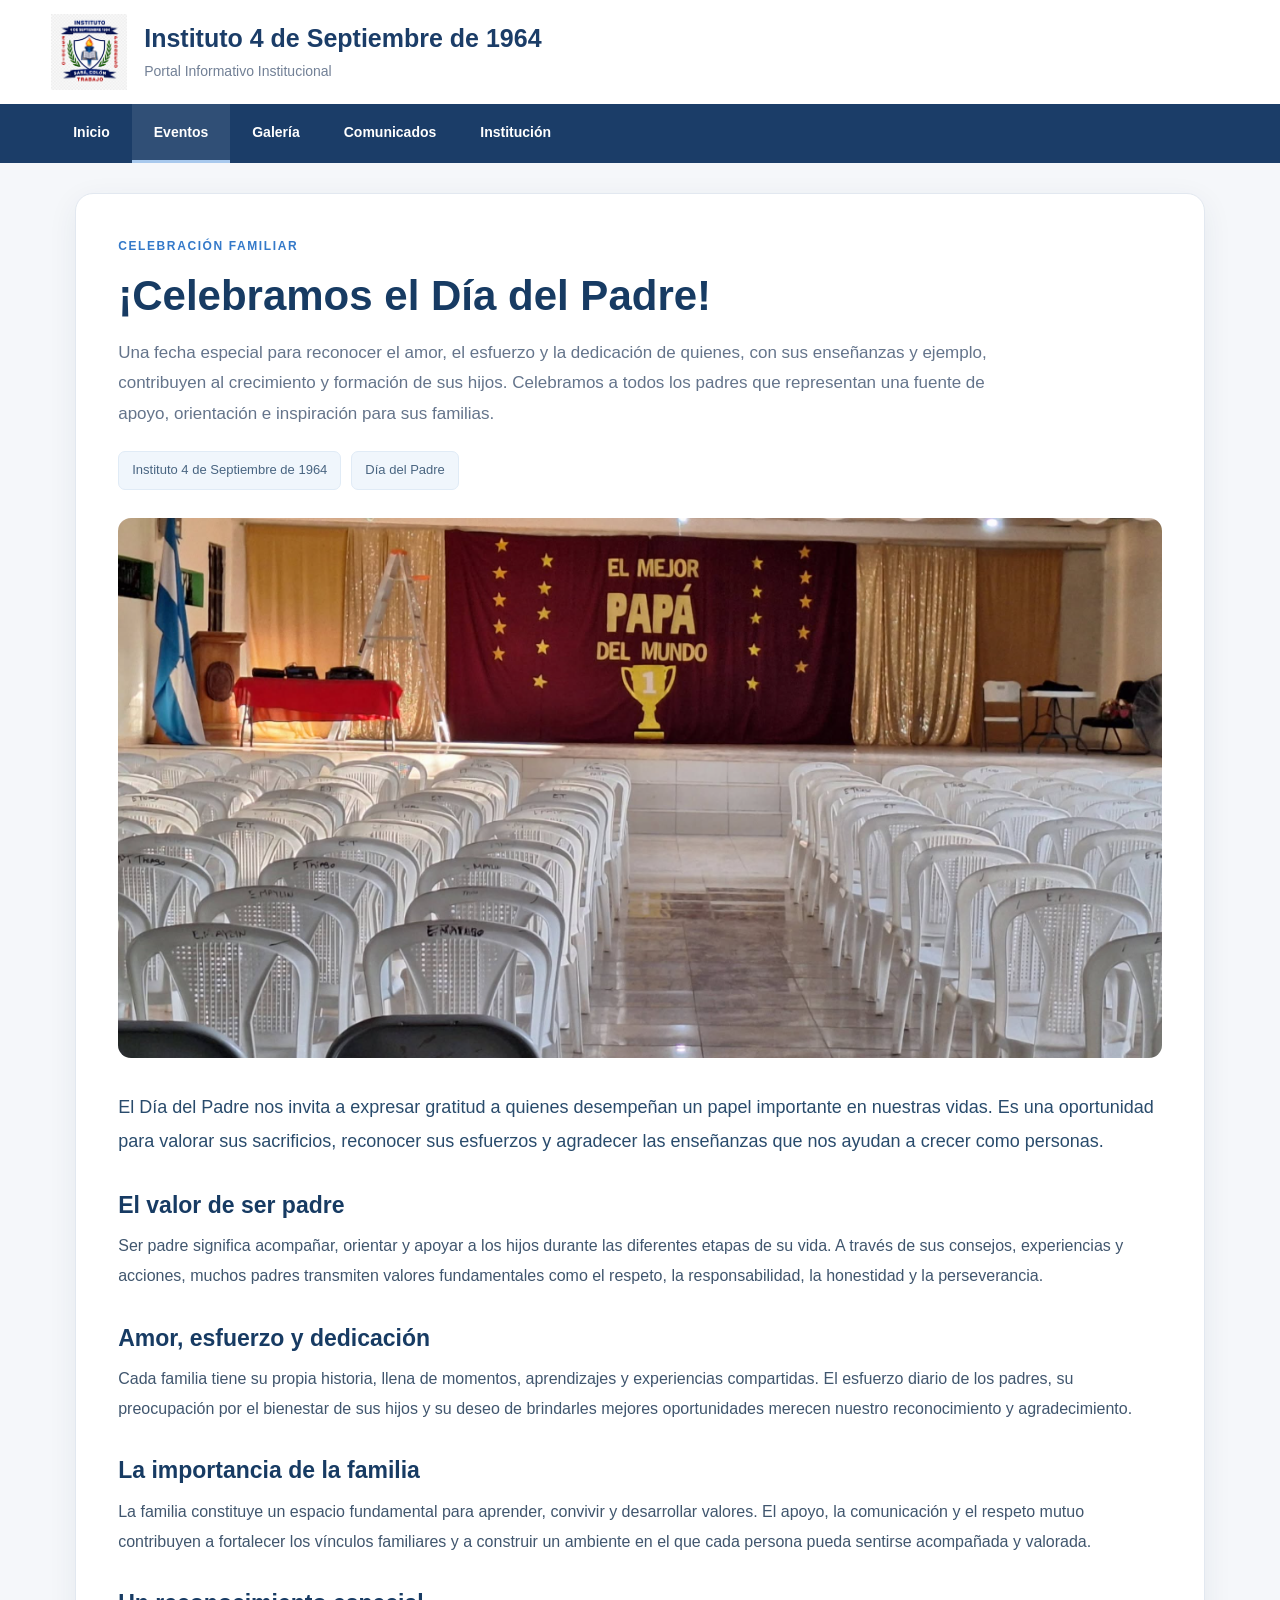
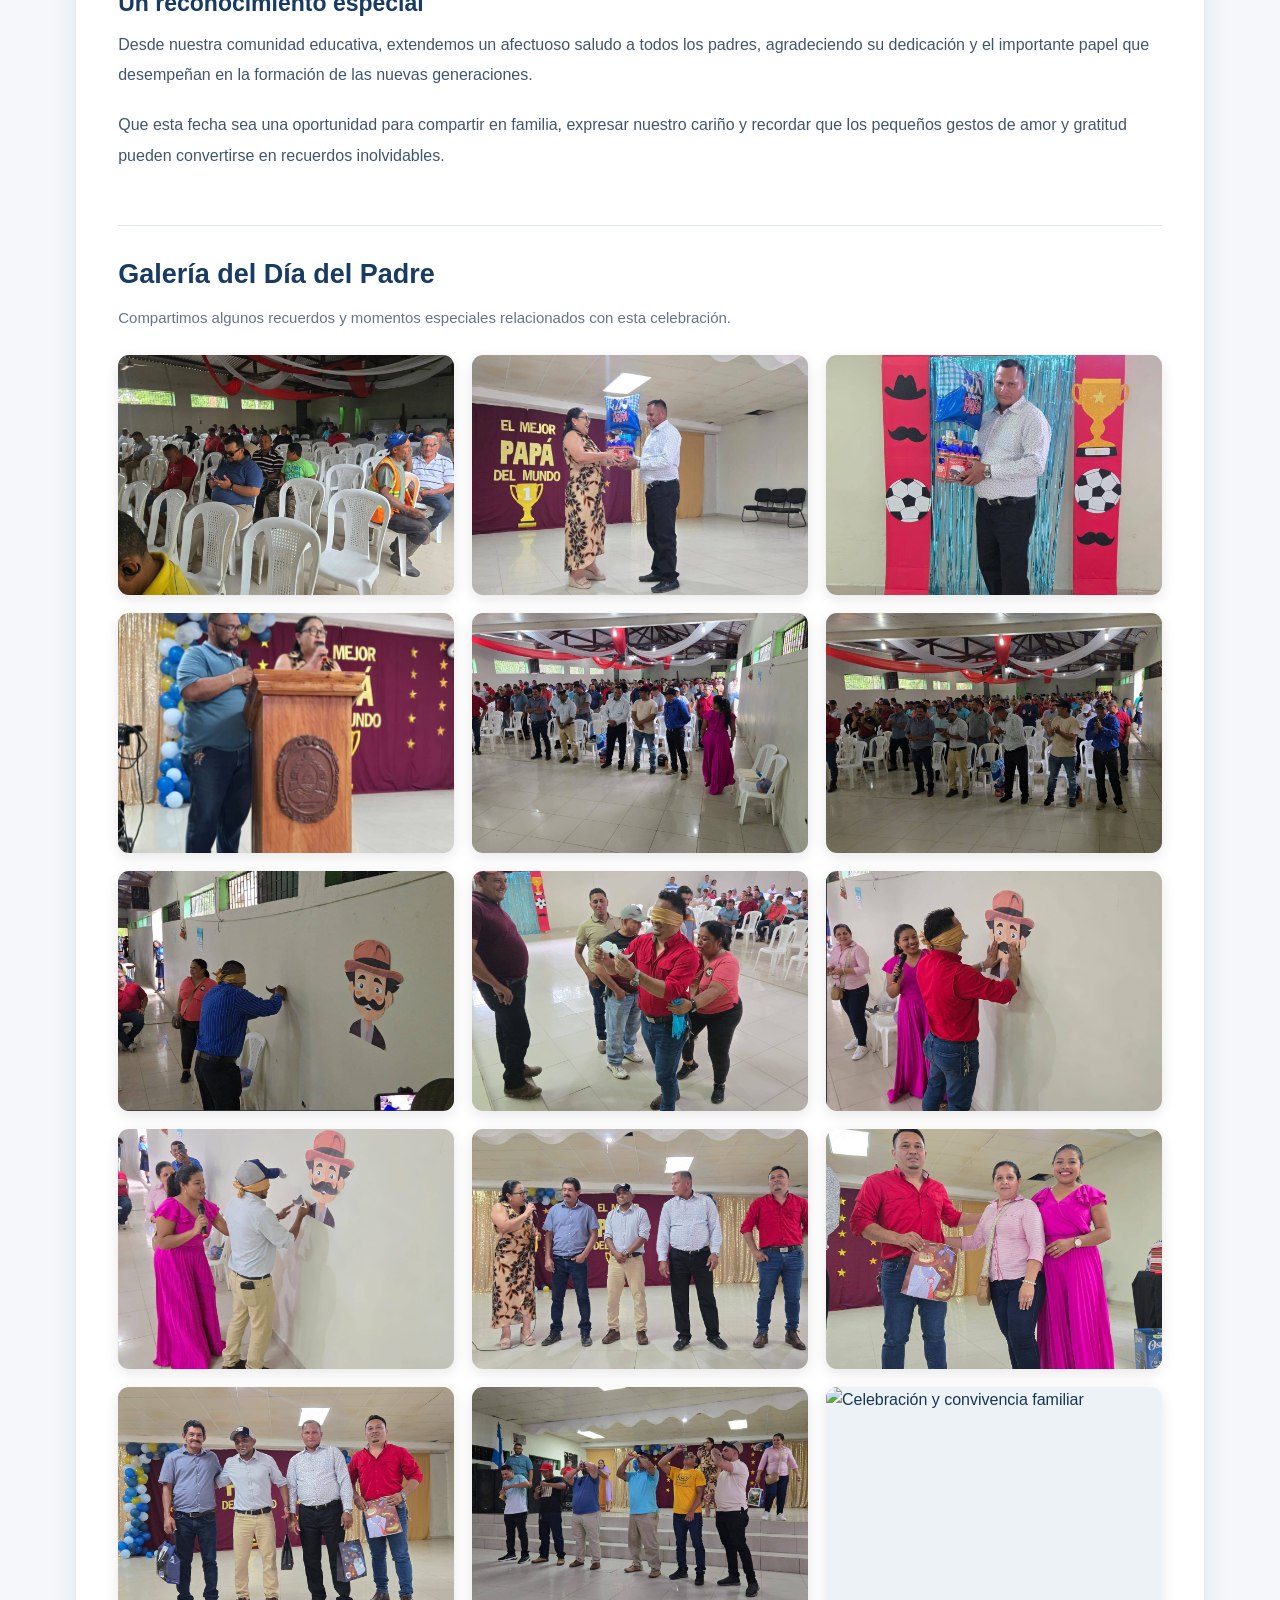
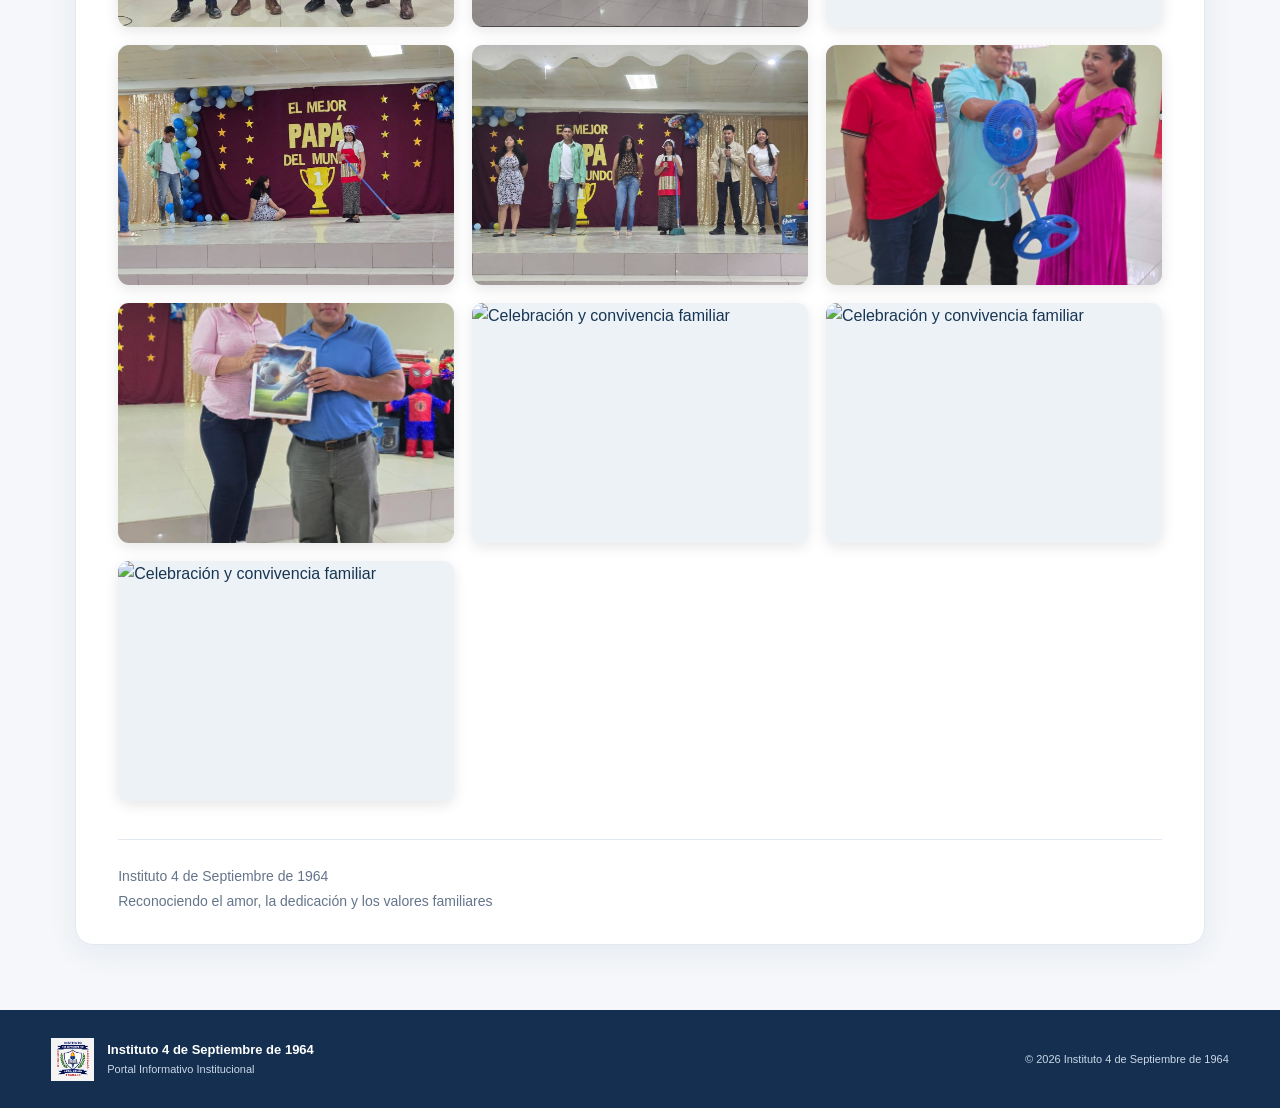
==== commit 4022cbad: "Hoy si ve" ====
--- a/eventos/diapadre.html
+++ b/eventos/diapadre.html
@@ -78,7 +78,7 @@
             <!-- FOTOGRAFÍA PRINCIPAL -->
             <img
                 class="evento-foto-principal"
-                src="file:///C|/Users/Harold Euceda/OneDrive/Documentos/GitHub/portal-instituto/img/diapadre/Captura de pantalla 2026-10-19 211400.png"
+                src="../img/diapadre/Captura de pantalla 2026-10-19 211400.png"
                 alt="Celebración del Día del Padre">
 
             <!-- ARTÍCULO -->
@@ -155,136 +155,75 @@
                     especiales relacionados con esta celebración.
                 </p>
 
-                <div class="evento-fotos">
-
-                    <img
-                        src="file:///C|/Users/Harold Euceda/OneDrive/Documentos/GitHub/portal-instituto/img/diapadre/Captura de pantalla 2026-10-19 211405.png"
-                        alt="Recuerdo de la celebración del Día del Padre">
-
-                    <img
-                        src="file:///C|/Users/Harold Euceda/OneDrive/Documentos/GitHub/portal-instituto/img/diapadre/Captura de pantalla 2026-10-19 211415.png"
-                        alt="Momento especial dedicado a los padres">
-
-                    <img
-                        src="../img/dia-padre-3.jpg"
-                        alt="Participación en una actividad conmemorativa">
-
-                    <img
-                        src="file:///C|/Users/Harold Euceda/OneDrive/Documentos/GitHub/portal-instituto/img/diapadre/Captura de pantalla 2026-10-19 211421.png"
-                        alt="Celebración y convivencia familiar">
-
-                    <img
-                        src="file:///C|/Users/Harold Euceda/OneDrive/Documentos/GitHub/portal-instituto/img/diapadre/Captura de pantalla 2026-10-19 211429.png"
-                        alt="Recuerdo especial de la comunidad educativa">
-
-                    <img
-                        src="file:///C|/Users/Harold Euceda/OneDrive/Documentos/GitHub/portal-instituto/img/diapadre/Captura de pantalla 2026-10-19 211435.png"
-                        alt="Momentos compartidos durante la celebración">
-					
-					<img
-                        src="file:///C|/Users/Harold Euceda/OneDrive/Documentos/GitHub/portal-instituto/img/diapadre/Captura de pantalla 2026-10-19 211440.png"
-                        alt="Celebración y convivencia familiar">
-					
-					<img
-                        src="file:///C|/Users/Harold Euceda/OneDrive/Documentos/GitHub/portal-instituto/img/diapadre/Captura de pantalla 2026-10-19 211446.png"
-                        alt="Celebración y convivencia familiar">
-					
-					<img
-                        src="file:///C|/Users/Harold Euceda/OneDrive/Documentos/GitHub/portal-instituto/img/diapadre/Captura de pantalla 2026-10-19 211502.png"
-                        alt="Celebración y convivencia familiar">
-					
-					<img
-                        src="file:///C|/Users/Harold Euceda/OneDrive/Documentos/GitHub/portal-instituto/img/diapadre/Captura de pantalla 2026-10-19 211510.png"
-                        alt="Celebración y convivencia familiar">
-					
-					<img
-                        src="file:///C|/Users/Harold Euceda/OneDrive/Documentos/GitHub/portal-instituto/img/diapadre/Captura de pantalla 2026-10-19 211516.png"
-                        alt="Celebración y convivencia familiar">
-					
-					<img
-                        src="file:///C|/Users/Harold Euceda/OneDrive/Documentos/GitHub/portal-instituto/img/diapadre/Captura de pantalla 2026-10-19 211528.png"
-                        alt="Celebración y convivencia familiar">
-					
-					<img
-                        src="file:///C|/Users/Harold Euceda/OneDrive/Documentos/GitHub/portal-instituto/img/diapadre/Captura de pantalla 2026-10-19 211534.png"
-                        alt="Celebración y convivencia familiar">
-					
-					<img
-                        src="file:///C|/Users/Harold Euceda/OneDrive/Documentos/GitHub/portal-instituto/img/diapadre/Captura de pantalla 2026-10-19 211545.png"
-                        alt="Celebración y convivencia familiar">
-					
-					<img
-                        src="file:///C|/Users/Harold Euceda/OneDrive/Documentos/GitHub/portal-instituto/img/diapadre/Captura de pantalla 2026-10-19 211551.png"
-                        alt="Celebración y convivencia familiar">
-					
-					<img
-                        src="file:///C|/Users/Harold Euceda/OneDrive/Documentos/GitHub/portal-instituto/img/diapadre/Captura de pantalla 2026-10-19 211601.png"
-                        alt="Celebración y convivencia familiar">
-					
-					<img
-                        src="file:///C|/Users/Harold Euceda/OneDrive/Documentos/GitHub/portal-instituto/img/diapadre/Captura de pantalla 2026-10-19 211620.png"
-                        alt="Celebración y convivencia familiar">
-					
-					<img
-                        src="file:///C|/Users/Harold Euceda/OneDrive/Documentos/GitHub/portal-instituto/img/diapadre/Captura de pantalla 2026-10-19 211632.png"
-                        alt="Celebración y convivencia familiar">
-					
-					<img
-                        src="file:///C|/Users/Harold Euceda/OneDrive/Documentos/GitHub/portal-instituto/img/diapadre/Captura de pantalla 2026-10-19 211639.png"
-                        alt="Celebración y convivencia familiar">
-					
-					<img
-                        src="file:///C|/Users/Harold Euceda/OneDrive/Documentos/GitHub/portal-instituto/img/diapadre/Captura de pantalla 2026-10-19 211647.png"
-                        alt="Celebración y convivencia familiar">
-					
-					<img
-                        src="file:///C|/Users/Harold Euceda/OneDrive/Documentos/GitHub/portal-instituto/img/diapadre/Captura de pantalla 2026-10-19 211653.png"
-                        alt="Celebración y convivencia familiar">
-					
-					<img
-                        src="file:///C|/Users/Harold Euceda/OneDrive/Documentos/GitHub/portal-instituto/img/diapadre/Captura de pantalla 2026-10-19 211702.png"
-                        alt="Celebración y convivencia familiar">
-					
-					<img
-                        src="file:///C|/Users/Harold Euceda/OneDrive/Documentos/GitHub/portal-instituto/img/diapadre/Captura de pantalla 2026-10-19 211710.png"
-                        alt="Celebración y convivencia familiar">
-					
-					<img
-                        src="file:///C|/Users/Harold Euceda/OneDrive/Documentos/GitHub/portal-instituto/img/diapadre/Captura de pantalla 2026-10-19 211716.png"
-                        alt="Celebración y convivencia familiar">
-					
-					<img
-                        src="file:///C|/Users/Harold Euceda/OneDrive/Documentos/GitHub/portal-instituto/img/diapadre/Captura de pantalla 2026-10-19 211729.png"
-                        alt="Celebración y convivencia familiar">
-					
-					<img
-                        src="file:///C|/Users/Harold Euceda/OneDrive/Documentos/GitHub/portal-instituto/img/diapadre/Captura de pantalla 2026-10-19 211738.png"
-                        alt="Celebración y convivencia familiar">
-					
-					<img
-                        src="file:///C|/Users/Harold Euceda/OneDrive/Documentos/GitHub/portal-instituto/img/diapadre/Captura de pantalla 2026-10-19 211745.png"
-                        alt="Celebración y convivencia familiar">
-					
-					<img
-                        src="file:///C|/Users/Harold Euceda/OneDrive/Documentos/GitHub/portal-instituto/img/diapadre/Captura de pantalla 2026-10-19 211754.png"
-                        alt="Celebración y convivencia familiar">
-					
-					<img
-                        src="file:///C|/Users/Harold Euceda/OneDrive/Documentos/GitHub/portal-instituto/img/diapadre/Captura de pantalla 2026-10-19 211806.png"
-                        alt="Celebración y convivencia familiar">
-					
-					<img
-                        src="file:///C|/Users/Harold Euceda/OneDrive/Documentos/GitHub/portal-instituto/img/diapadre/Captura de pantalla 2026-10-19 211816.png"
-                        alt="Celebración y convivencia familiar">
-					
-					<img
-                        src="file:///C|/Users/Harold Euceda/OneDrive/Documentos/GitHub/portal-instituto/img/diapadre/Captura de pantalla 2026-10-19 211851.png"
-                        alt="Celebración y convivencia familiar">
-					
-
-                </div>
-
-            </section>
+              <div class="evento-fotos">
+
+    <img src="../img/diapadre/Captura de pantalla 2026-10-19 211405.png"
+         alt="Recuerdo de la celebración del Día del Padre">
+
+    <img src="../img/diapadre/Captura de pantalla 2026-10-19 211415.png"
+         alt="Momento especial dedicado a los padres">
+
+    <img src="../img/diapadre/Captura de pantalla 2026-10-19 211421.png"
+         alt="Celebración y convivencia familiar">
+
+    <img src="../img/diapadre/Captura de pantalla 2026-10-19 211429.png"
+         alt="Recuerdo especial de la comunidad educativa">
+
+    <img src="../img/diapadre/Captura de pantalla 2026-10-19 211435.png"
+         alt="Momentos compartidos durante la celebración">
+
+    <img src="../img/diapadre/Captura de pantalla 2026-10-19 211440.png"
+         alt="Celebración y convivencia familiar">
+
+    <img src="../img/diapadre/Captura de pantalla 2026-10-19 211446.png"
+         alt="Celebración y convivencia familiar">
+
+    <img src="../img/diapadre/Captura de pantalla 2026-10-19 211502.png"
+         alt="Celebración y convivencia familiar">
+
+    <img src="../img/diapadre/Captura de pantalla 2026-10-19 211510.png"
+         alt="Celebración y convivencia familiar">
+
+    <img src="../img/diapadre/Captura de pantalla 2026-10-19 211516.png"
+         alt="Celebración y convivencia familiar">
+
+    <img src="../img/diapadre/Captura de pantalla 2026-10-19 211528.png"
+         alt="Celebración y convivencia familiar">
+
+    <img src="../img/diapadre/Captura de pantalla 2026-10-19 211534.png"
+         alt="Celebración y convivencia familiar">
+
+    <img src="../img/diapadre/Captura de pantalla 2026-10-19 211545.png"
+         alt="Celebración y convivencia familiar">
+
+    <img src="../img/diapadre/Captura de pantalla 2026-10-19 211551.png"
+         alt="Celebración y convivencia familiar">
+
+    <img src="../img/diapadre/Captura de pantalla 2026-10-19 211601.png"
+         alt="Celebración y convivencia familiar">
+
+    <img src="../img/diapadre/Captura de pantalla 2026-10-19 211620.png"
+         alt="Celebración y convivencia familiar">
+
+    <img src="../img/diapadre/Captura de pantalla 2026-10-19 211632.png"
+         alt="Celebración y convivencia familiar">
+
+    <img src="../img/diapadre/Captura de pantalla 2026-10-19 211639.png"
+         alt="Celebración y convivencia familiar">
+
+    <img src="../img/diapadre/Captura de pantalla 2026-10-19 211647.png"
+         alt="Celebración y convivencia familiar">
+
+    <img src="../img/diapadre/Captura de pantalla 2026-10-19 211653.png"
+         alt="Celebración y convivencia familiar">
+
+    <img src="../img/diapadre/Captura de pantalla 2026-10-19 211702.png"
+         alt="Celebración y convivencia familiar">
+
+    <img src="../img/diapadre/Captura de pantalla 2026-10-19 211710.png"
+         alt="Celebración y convivencia familiar">
+				   </div>
+				  </section>
 
             <!-- PIE DEL ARTÍCULO -->
             <footer class="evento-pie">
